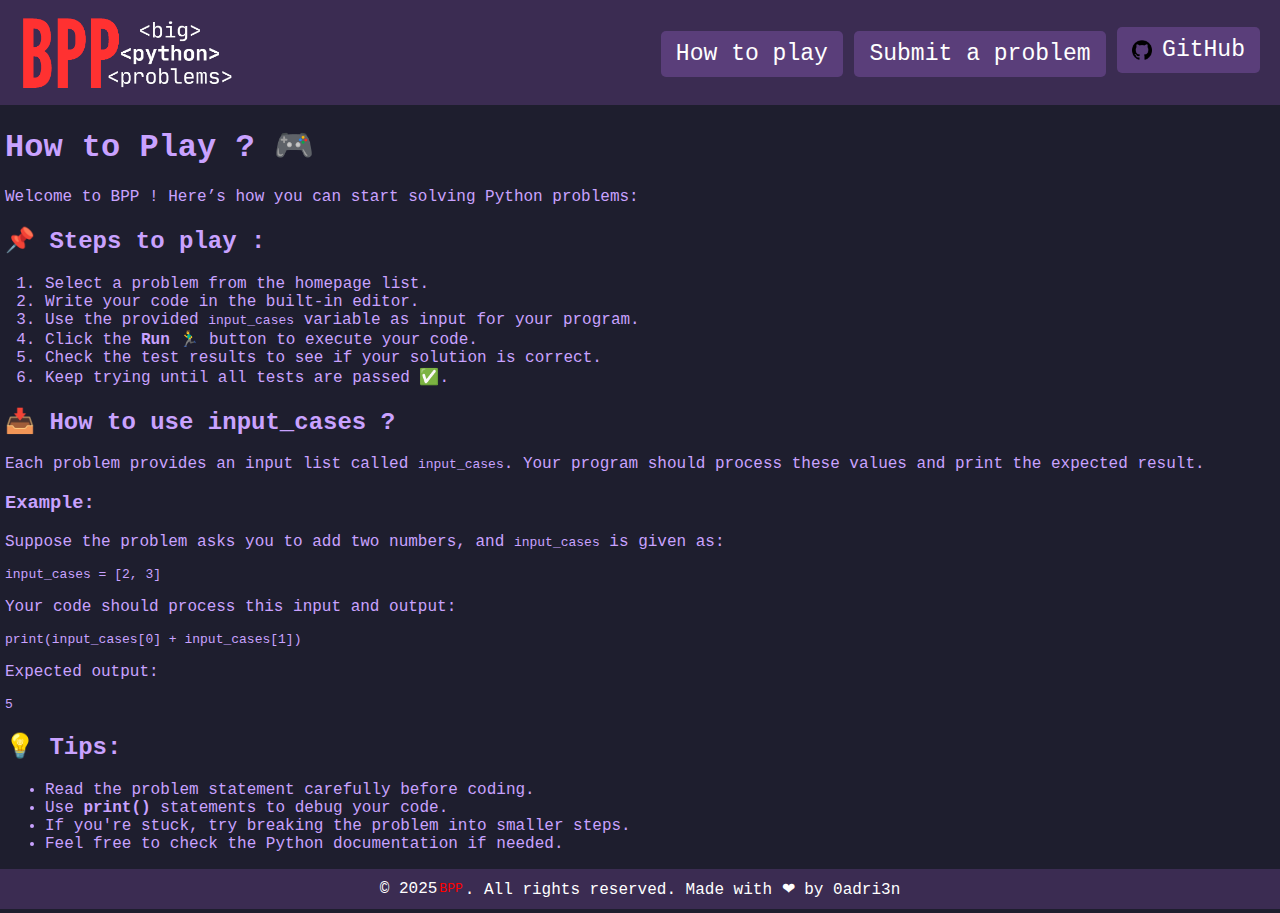
==== how2play.html @ bd6a7eb8 "add how2play page + new problems" ====
<!DOCTYPE html>
<html lang="en">
<head>
    <meta charset="UTF-8">
    <meta name="viewport" content="width=device-width, initial-scale=1.0">
    <title>How to Play - BPP</title>
    <link rel="icon" href="src/img/logo_bpp_ico.ico">
    <link rel="stylesheet" href="src/css/style.css">
</head>
<body>

    <header>
        <a href="index.html">
            <img src="src/img/logo.PNG" alt="BPP Logo" class="logo">
        </a>
        <div class="header-right">
            <a href="how2play.html" target="_blank" class="github-btn">How to play</a>
            <a href="https://github.com/0adri3n/bpp?tab=readme-ov-file#-how-to-add-your-own-problem" target="_blank" class="github-btn">Submit a problem</a>
            <a href="https://github.com/0adri3n/bpp" target="_blank" class="github-btn">
                <img src="src/img/github-logo.png" alt="GitHub Icon" class="github-icon">
                GitHub
            </a>
        </div>
    </header>

    <main id="how-to-play" style="margin-left: 5px;">
        <h1>How to Play ? 🎮</h1>
        <p>Welcome to BPP ! Here’s how you can start solving Python problems:</p>
        
        <h2>📌 Steps to play :</h2>
        <ol>
            <li>Select a problem from the homepage list.</li>
            <li>Write your code in the built-in editor.</li>
            <li>Use the provided <code>input_cases</code> variable as input for your program.</li>
            <li>Click the <strong>Run 🏃‍♂️</strong> button to execute your code.</li>
            <li>Check the test results to see if your solution is correct.</li>
            <li>Keep trying until all tests are passed ✅.</li>
        </ol>

        <h2>📥 How to use input_cases ?</h2>
        <p>Each problem provides an input list called <code>input_cases</code>. Your program should process these values and print the expected result.</p>

        <h3>Example:</h3>
        <p>Suppose the problem asks you to add two numbers, and <code>input_cases</code> is given as:</p>
        <pre><code>input_cases = [2, 3]</code></pre>
        <p>Your code should process this input and output:</p>
        <pre><code>print(input_cases[0] + input_cases[1])</code></pre>
        <p>Expected output:</p>
        <pre><code>5</code></pre>

        <h2>💡 Tips:</h2>
        <ul>
            <li>Read the problem statement carefully before coding.</li>
            <li>Use <strong>print()</strong> statements to debug your code.</li>
            <li>If you're stuck, try breaking the problem into smaller steps.</li>
            <li>Feel free to check the Python documentation if needed.</li>
        </ul>
    </main>

    <footer class="text-center p-3 bg-dark text-white fixed-bottom">
        &copy; 2025 <a id="footer-title" href="https://github.com/0adri3n/bpp" target="_blank">BPP</a>. All rights reserved. Made with ❤ by 0adri3n
    </footer>

</body>
</html>
---- src/css/style.css ----
body {
    margin: 0;
    font-family: Consolas, monospace;
    display: flex;
    flex-direction: column;
    height: 100vh;
    background: #1e1e2e;
    color: #c9a2ff;
}

footer {
    width: 100%;
    position: relative; 
    z-index: 10;
    bottom: 0;
    height: 60px;
    display: flex;
    align-items: center;
    justify-content: center;
    background: #3b2c52;
    color: white;
    font-size: 1em;
    margin-top: auto; 
    padding: 10px 15px;
    box-sizing: border-box;
}

#footer-title {
    font-family: monospace;
    padding: 2px;
    text-decoration: none;
    color: red;
}

header {
    display: flex;
    justify-content: space-between;
    align-items: center;
    background: #3b2c52;
    color: white;
    padding: 15px 20px;
    font-size: 1.2em;
    flex-wrap: wrap; 
}

header a {
    display: flex;
    align-items: center;
}

.logo {
    height: auto; 
    max-height: 75px; 
    max-width: 100%; 
}

.github-btn {
    background: #5a3e7a;
    color: white;
    padding: 10px 15px;
    border: none;
    border-radius: 5px;
    font-size: 1.2em;
    cursor: pointer;
    text-decoration: none;
    display: inline-flex; 
    align-items: center;
    gap: 10px; 
    margin: 5px 0;  
}

.github-btn:hover {
    background: #7d52a1;
}

.github-icon {
    width: 20px;
    height: 20px;
    max-width: 100%;  
    max-height: 20px;  
    display: inline-block;
}

@media (max-width: 768px) {
    header {
        flex-direction: column;
        align-items: flex-start;
    }
    
    .header-right {
        margin-top: 10px;
        display: flex;
        flex-direction: column;
        align-items: flex-start;
        gap: 10px; 
    }

    .github-btn {
        width: 100%;
        text-align: left;
    }
}

#welcome-message {
    background: #181825;
    color: white;
    padding: 20px;
    text-align: center;
    margin-bottom: 20px;
    border-radius: 8px;
}

#welcome-message h1 {
    font-size: 2em;
    margin-bottom: 10px;
}

#welcome-message p {
    font-size: 1.2em;
    margin: 5px 0;
}

.developer-message {
    font-style: italic;
    font-size: 1em;
    color: #c9a2ff;
}

@media (max-width: 768px) {
    #welcome-message h1 {
        font-size: 1.5em;
    }

    #welcome-message p {
        font-size: 1em;
    }

    .developer-message {
        font-size: 0.9em;
    }
}


#main-container {
    display: flex;
    flex: 1;
    flex-direction: column;
}

#editor {
    width: 100%;
    height: 50vh;
    font-size: 20px;
    border-bottom: 2px solid #5a3e7a;

}
#output {
    display: flex;
    width: 100%;
    font-size: 20px;
    padding: 10px;
    height: 25vh;
    background: black;
    color: white;
    overflow-y: auto;
    white-space: pre-wrap;
    overflow-x: auto;
    max-width: 100%;
    box-sizing: border-box;
}

#program-output, #test-results {
    width: 50%;
    padding: 10px;
    box-sizing: border-box;
    overflow-y: auto; 
}

#program-output {
    position: relative;
    padding-right: 10px; 
}

#program-output::after {
    content: '';
    position: absolute;
    top: 0;
    right: 0;
    bottom: 0;
    width: 2px; 
    background-color: #5a3e7a;
}

#test-results {
    padding-left: 15px;
    overflow-y: auto; 
}

#inedit-details {
    display: flex;
    flex-direction: column;
    justify-content: flex-start; 
    align-items: left;
    width: 100%;
    font-size: 18px;
    padding: 20px;
    background: #2b1b3a;
    color: #c9a2ff;
    overflow-y: auto;  
    white-space: pre-wrap;
    border-top: 2px solid #5a3e7a;
    box-sizing: border-box;
    flex-grow: 1;  
}

@media (max-width: 768px) {
    #inedit-details {
        padding: 15px; 
        font-size: 16px; 
    }
}
.problem-btn {
    cursor: pointer;
    padding: 10px;
    background: #5a3e7a;
    color: white;
    border: none;
    border-radius: 5px;
    font-size: 1.2em;
    margin: 10px 0;
    width: 100%;
}
.problem-btn:hover {
    background: #7d52a1;
}
#problem-list {
    display: flex;
    flex-wrap: wrap; 
    gap: 15px; 
    padding: 0;
    list-style: none;
    justify-content: center; 
    margin-bottom: auto;
    width: 100%;
    background-color: #1e1e2e;
}

#problem-list h2 {
    text-align: center;
    width: 100%; 
}

#problem-list ul {
    display: flex;
    flex-wrap: wrap; 
    gap: 15px;
    padding: 0;
    list-style: none;
    justify-content: center;
    margin-bottom: auto;
}

.problem-card {
    background: #3b2c52;
    color: white;
    padding: 10px;
    border-radius: 8px;
    margin: 8px 0;
    box-shadow: 2px 2px 8px rgba(0, 0, 0, 0.3);
    font-size: 0.9em; 
    max-width: 300px; 
    transition: 0.5s transform;
}

.problem-card:hover {
    transform: scale(1.02);
}

.github-btn {
    background: #5a3e7a;
    color: white;
    padding: 10px 15px;
    border: none;
    border-radius: 5px;
    font-size: 1.2em;
    cursor: pointer;
    text-decoration: none;
}
.github-btn:hover {
    background: #7d52a1;
}

#file-input {
    display: none;
    align-items: center;
}
.file-input-container {
    display: flex;
    justify-content: center; 
    margin-top: 10px;
    margin-bottom: 10px;
}
.file-input-label {
    padding: 10px;
    background-color: #5a3e7a;
    color: white;
    border: none;
    border-radius: 5px;
    font-size: 1.2em;
    cursor: pointer;
}
.file-input-label:hover {
    background-color: #7d52a1;
}
.problem-btn,
.file-input-label {
    display: inline-block;
}

#exec {
    display: block;
    margin-left: auto;
    margin-right: 10px;
    padding: 8px 15px;
    background: #5a3e7a;
    color: white;
    border: none;
    border-radius: 5px;
    font-size: 1em;
    cursor: pointer;
    margin: 5px;
}

#exec:hover {
    background: #7d52a1;
}

/* Pop-up */
#success-popup {
    position: fixed;
    top: 50%;
    left: 50%;
    transform: translate(-50%, -50%); 
    background: #3b2c52;
    color: white;
    padding: 20px;
    border-radius: 10px;
    box-shadow: 0 0 10px rgba(0, 0, 0, 0.5);
    text-align: center;
    z-index: 1000;
    opacity: 0; 
    animation: popup-show 0.5s ease-out forwards; 
}

@keyframes popup-show {
    0% {
        transform: translate(-50%, -50%) scale(0.5); 
        opacity: 0; 
    }
    100% {
        transform: translate(-50%, -50%) scale(1); 
        opacity: 1;
    }
}

@keyframes popup-hide {
    0% {
        transform: translate(-50%, -50%) scale(1); 
        opacity: 1;
    }
    100% {
        transform: translate(-50%, -50%) scale(0.5); 
        opacity: 0; 
    }
}

#success-popup.hide {
    animation: popup-hide 0.2s ease-in forwards; 
}

#success-popup.hide {
    animation: popup-hide 0.2s ease-in forwards; 
}


.popup-content h2 {
    margin-top: 0;
}

.popup-content button {
    margin-top: 10px;
    padding: 10px;
    background: #5a3e7a;
    color: white;
    border: none;
    border-radius: 5px;
    font-size: 1em;
    cursor: pointer;
}

.popup-content button:hover {
    background: #7d52a1;
}
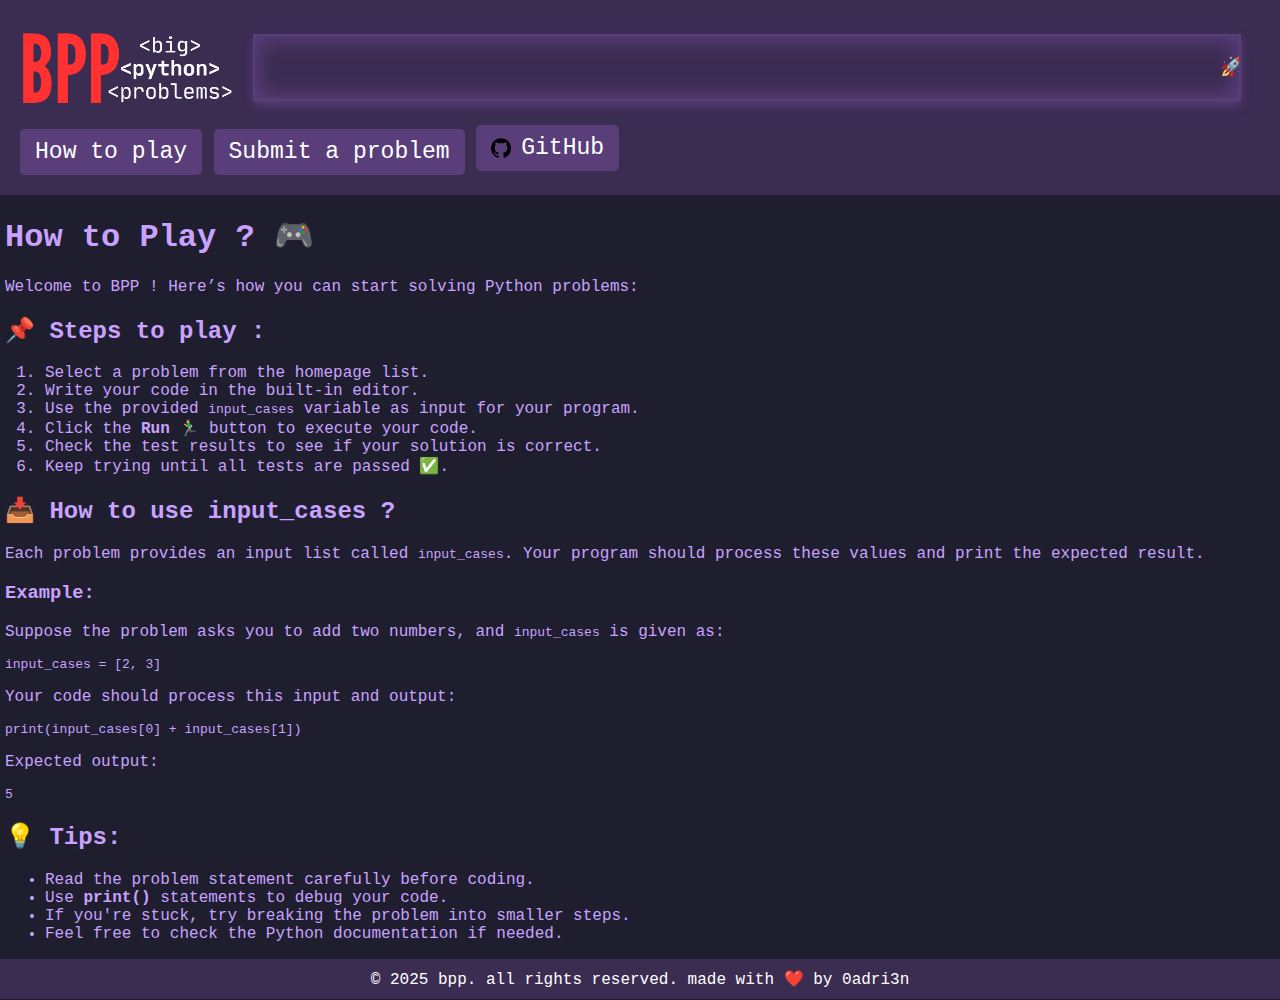
==== commit 1ec8ddca: "edit html" ====
--- a/how2play.html
+++ b/how2play.html
@@ -13,6 +13,11 @@
         <a href="index.html">
             <img src="src/img/logo.PNG" alt="BPP Logo" class="logo">
         </a>
+
+        <div class="marquee-container">
+            <p class="marquee">🚀 BPP is now released ! 🏆 Be the best and solve every problems 😎 Don't hesitate to suggest new problems 🦸‍♂️</p>
+        </div>        
+
         <div class="header-right">
             <a href="how2play.html" target="_blank" class="github-btn">How to play</a>
             <a href="https://github.com/0adri3n/bpp?tab=readme-ov-file#-how-to-add-your-own-problem" target="_blank" class="github-btn">Submit a problem</a>
@@ -20,6 +25,7 @@
                 <img src="src/img/github-logo.png" alt="GitHub Icon" class="github-icon">
                 GitHub
             </a>
+            
         </div>
     </header>
 
@@ -58,7 +64,7 @@
     </main>
 
     <footer class="text-center p-3 bg-dark text-white fixed-bottom">
-        &copy; 2025 <a id="footer-title" href="https://github.com/0adri3n/bpp" target="_blank">BPP</a>. All rights reserved. Made with ❤ by 0adri3n
+        &copy; 2025 bpp. all rights reserved. made with ❤️ by 0adri3n
     </footer>
 
 </body>
--- a/src/css/style.css
+++ b/src/css/style.css
@@ -30,6 +30,24 @@
     padding: 2px;
     text-decoration: none;
     color: red;
+}
+
+@media (max-width: 480px) {
+    footer {
+        font-size: 0.75em;
+    }
+    #footer-title {
+        font-size: 0.75em; 
+    }
+}
+
+@media (max-width: 405px) {
+    footer {
+        font-size: 0.6em;
+    }
+    #footer-title {
+        font-size: 0.6em; 
+    }
 }
 
 header {
@@ -402,3 +420,52 @@
     background: #7d52a1;
 }
 
+
+.container {
+    display: flex;
+    align-items: center;  
+    justify-content: space-between;  
+}
+
+.marquee-container {
+    width: 40%;
+    flex-grow: 1; 
+    margin: 1em; 
+    padding: 0 1em;  
+    border: 2px solid #5a3e7a;
+    overflow: hidden;
+    box-shadow: 0 .25em .5em #5a3e7a, inset 0 0 1em .25em #5a3e7a;
+}
+
+.marquee {
+    display: inline-block;
+    padding-right: 2em;
+    padding-left: 100%;
+    white-space: nowrap;
+    animation: defilement-rtl 15s infinite linear;
+    color: red;
+    font-size: 1em;  
+}
+
+@media (max-width: 768px) {
+    .marquee-container {
+        max-width: 85%;  
+        width: 85%;
+    }
+}
+
+@media (max-width: 480px) {
+    .marquee-container {
+        max-width: 80%; 
+    }
+}
+
+
+@keyframes defilement-rtl {
+    0% {
+        transform: translate3d(0, 0, 0);
+    }
+    100% {
+        transform: translate3d(-100%, 0, 0);
+    }
+}
